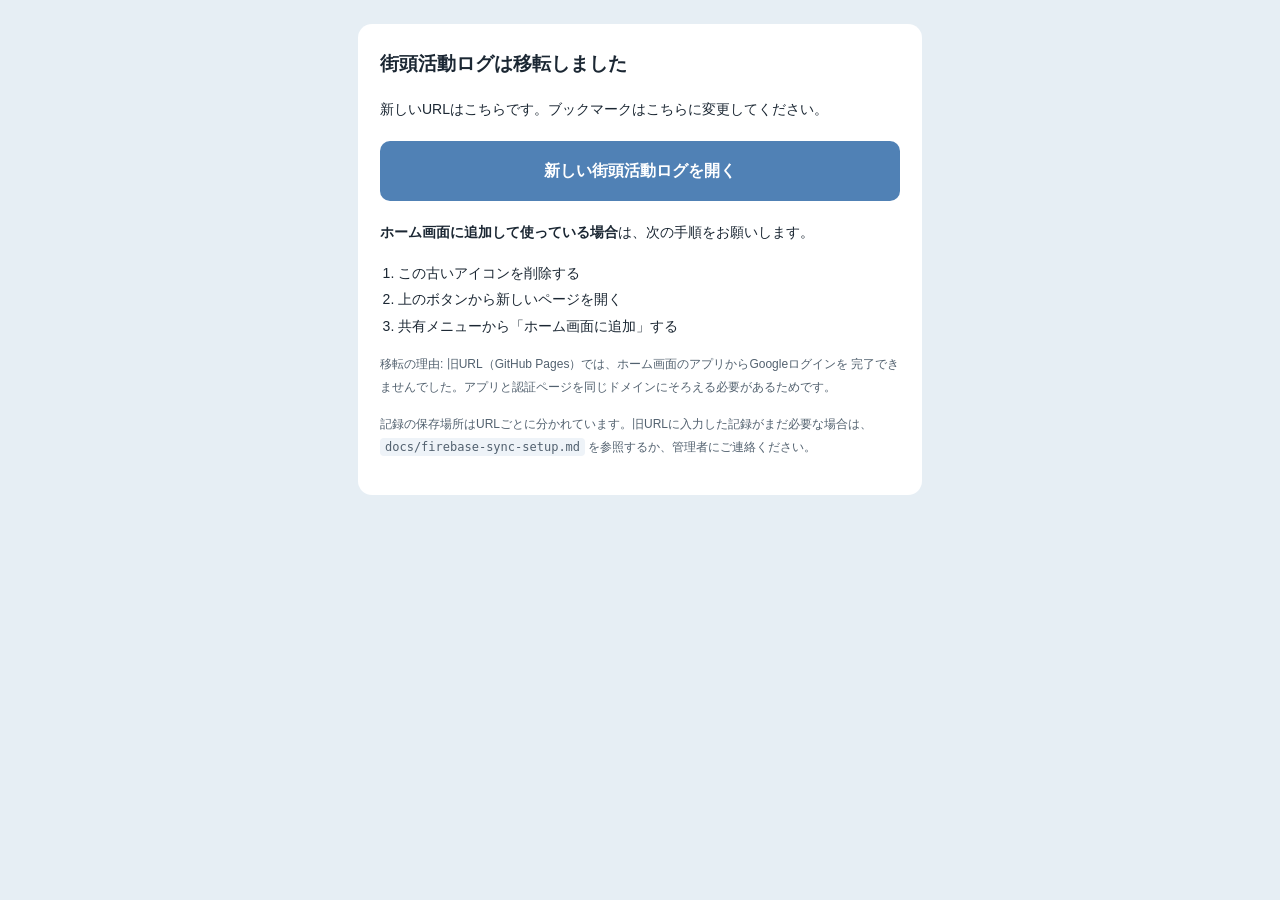
==== pages-notice/index.html @ 0bd87727 "旧URLを移転案内に差し替え、診断ページを削除 GitHub Pagesにアプリ本体を残すと、旧URLでも動いてしまい、保存領域が URLごとに分かれていることに気づけない。旧アイコンからの導線を確保" ====
<!DOCTYPE html>
<html lang="ja">
<head>
    <meta charset="UTF-8" />
    <meta name="viewport" content="width=device-width, initial-scale=1.0" />
    <title>街頭活動ログは移転しました</title>
    <meta name="robots" content="noindex" />
    <style>
        body { font-family: -apple-system, BlinkMacSystemFont, "Hiragino Sans", sans-serif;
               margin: 0; padding: 24px 18px; background: #e6eef4; color: #1b2733; line-height: 1.9; }
        .box { max-width: 520px; margin: 0 auto; background: #fff; border-radius: 14px; padding: 22px; }
        h1 { font-size: 19px; margin: 0 0 14px; }
        p { font-size: 14px; margin: 0 0 14px; }
        .go { display: block; text-align: center; background: #5081b5; color: #fff; font-weight: 700;
              text-decoration: none; padding: 15px; border-radius: 10px; margin: 18px 0; font-size: 16px; }
        ol { font-size: 14px; padding-left: 1.3em; margin: 0 0 14px; }
        .note { font-size: 12px; color: #52616f; }
        code { background: #eef3f8; padding: 2px 5px; border-radius: 4px; font-size: 12px; }
    </style>
</head>
<body>
    <div class="box">
        <h1>街頭活動ログは移転しました</h1>

        <p>
            新しいURLはこちらです。ブックマークはこちらに変更してください。
        </p>

        <a class="go" href="https://gaitoulog.firebaseapp.com/">新しい街頭活動ログを開く</a>

        <p>
            <strong>ホーム画面に追加して使っている場合</strong>は、次の手順をお願いします。
        </p>
        <ol>
            <li>この古いアイコンを削除する</li>
            <li>上のボタンから新しいページを開く</li>
            <li>共有メニューから「ホーム画面に追加」する</li>
        </ol>

        <p class="note">
            移転の理由: 旧URL（GitHub Pages）では、ホーム画面のアプリからGoogleログインを
            完了できませんでした。アプリと認証ページを同じドメインにそろえる必要があるためです。
        </p>
        <p class="note">
            記録の保存場所はURLごとに分かれています。旧URLに入力した記録がまだ必要な場合は、
            <code>docs/firebase-sync-setup.md</code> を参照するか、管理者にご連絡ください。
        </p>
    </div>

    <script>
        // 旧サイトのService Workerを解除し、キャッシュも消す。
        // これを残すと、古いアプリがアプリとして起動し続けてしまう。
        // 入力済みの記録（localStorage）には触れない。
        navigator.serviceWorker?.getRegistrations?.()
            .then(registrations => registrations.forEach(registration => registration.unregister()))
            .catch(() => { /* 解除できなくても案内は表示する */ });

        caches?.keys?.()
            .then(keys => keys.forEach(key => caches.delete(key)))
            .catch(() => { /* 同上 */ });
    </script>
</body>
</html>
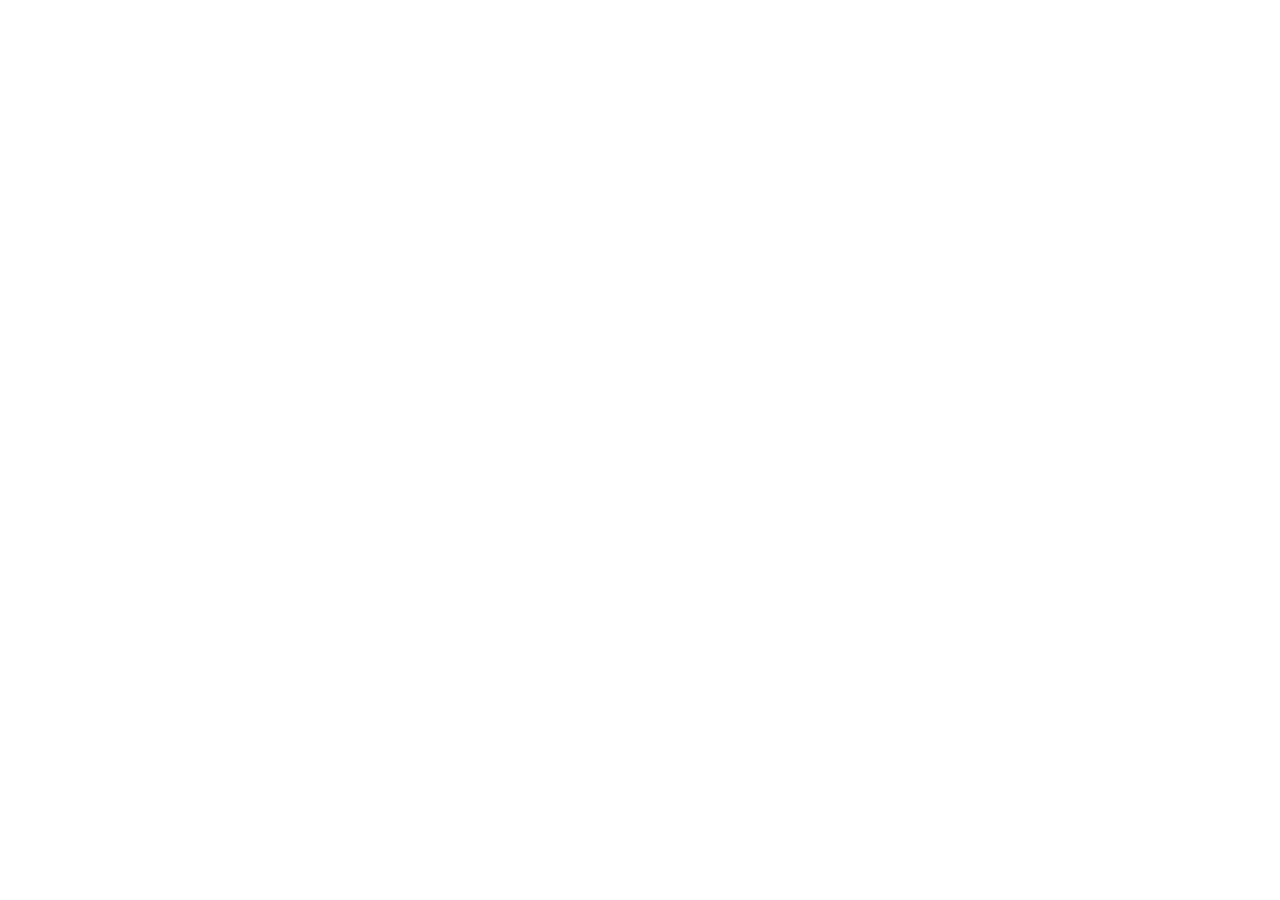
==== commit d7f8d0be: "旧URLからの自動転送を追加（アプリ起動時は案内のまま） ブラウザやリンクから旧URLを開いた場合は新URLへ自動で移動する。 GitHub Pagesはサーバー側のリダイレクトを設定できないため、 " ====
--- a/pages-notice/index.html
+++ b/pages-notice/index.html
@@ -22,7 +22,7 @@
     <div class="box">
         <h1>街頭活動ログは移転しました</h1>
 
-        <p>
+        <p id="lead">
             新しいURLはこちらです。ブックマークはこちらに変更してください。
         </p>
 
@@ -48,16 +48,28 @@
     </div>
 
     <script>
+        const NEW_URL = 'https://gaitoulog.firebaseapp.com/';
+
         // 旧サイトのService Workerを解除し、キャッシュも消す。
         // これを残すと、古いアプリがアプリとして起動し続けてしまう。
         // 入力済みの記録（localStorage）には触れない。
-        navigator.serviceWorker?.getRegistrations?.()
-            .then(registrations => registrations.forEach(registration => registration.unregister()))
-            .catch(() => { /* 解除できなくても案内は表示する */ });
+        const cleanUp = Promise.allSettled([
+            navigator.serviceWorker?.getRegistrations?.()
+                .then(registrations => Promise.all(registrations.map(r => r.unregister()))),
+            caches?.keys?.().then(keys => Promise.all(keys.map(key => caches.delete(key)))),
+        ]);
 
-        caches?.keys?.()
-            .then(keys => keys.forEach(key => caches.delete(key)))
-            .catch(() => { /* 同上 */ });
+        // ホーム画面のアプリとして開かれた場合は自動転送しない。
+        // 別ドメインへ飛ぶとアプリの枠から外れてしまい、
+        // 「アイコンを削除して追加し直す」という肝心の案内を読めなくなるため。
+        const standalone = window.matchMedia('(display-mode: standalone)').matches
+            || window.navigator.standalone === true;
+
+        if (!standalone) {
+            document.getElementById('lead').textContent = '新しいURLへ移動しています…';
+            // 解除を待ってから移動する。history に旧URLを残さないよう replace を使う。
+            cleanUp.then(() => setTimeout(() => location.replace(NEW_URL), 400));
+        }
     </script>
 </body>
 </html>
